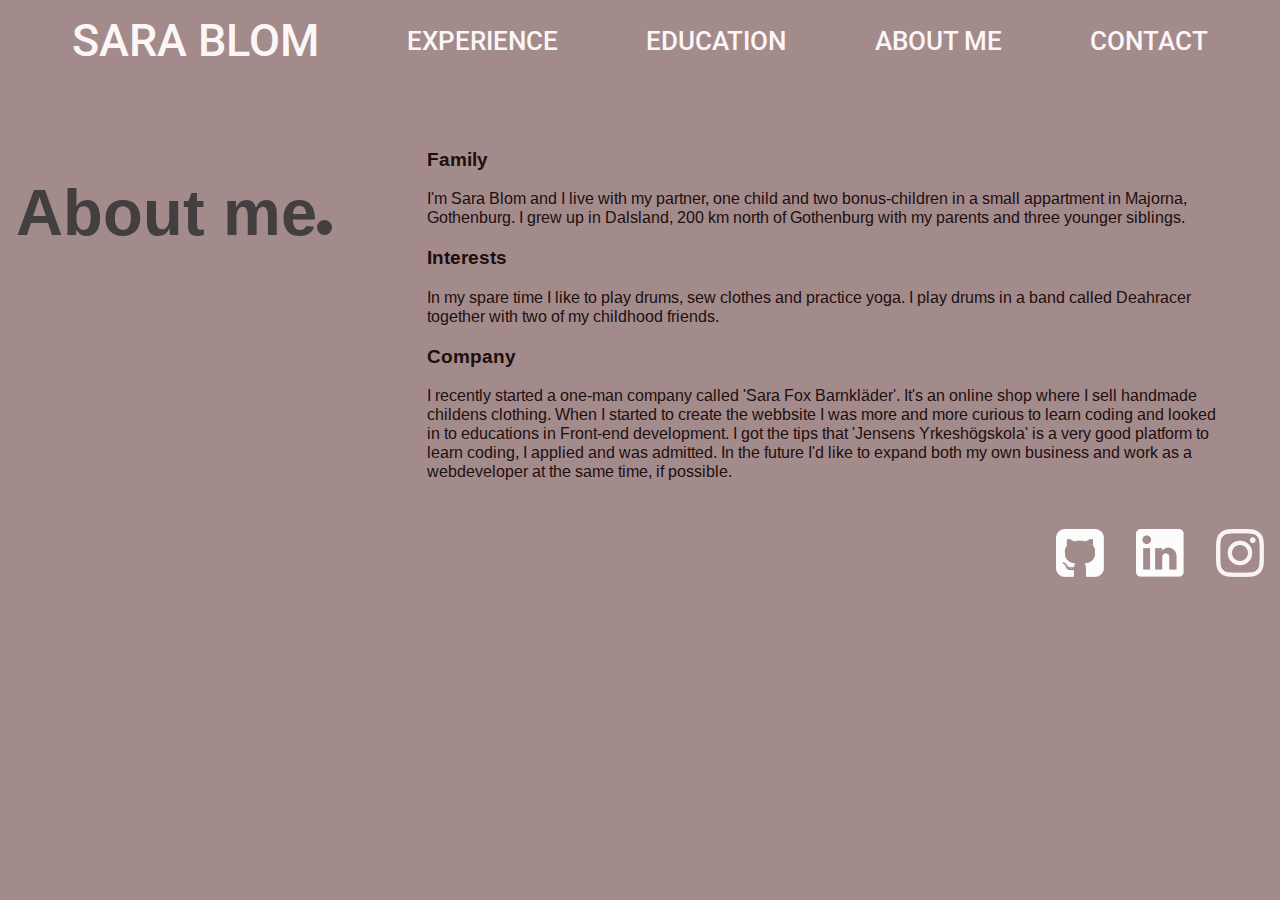
==== aboutme.html @ 62741082 "Added some animations and details" ====
<!DOCTYPE html>
<html lang="en">

<head>
    <meta charset="UTF-8">
    <meta name="viewport" content="width=device-width, initial-scale=1.0">
    <title>Sara Blom --- Front-end developer --- About me</title>
    <link rel="stylesheet" href="css/style.css">
</head>

<body>

    <!--Head med navbar-->

    <head>
        <nav class="topnav" id="myTopnav">
            <a href="index.html" class="home">Sara Blom</a>
            <a href="experience.html" class="menu-a">Experience</a>
            <a href="education.html" class="menu-a">Education</a>
            <a href="aboutme.html" class="menu-a">About me</a>
            <a href="contact.html" class="menu-a">Contact</a>
            <a href="javascript:void(0);" style="font-size:15px;" class="icon" onclick="myFunction()">&#9776;</a>
        </nav>
    </head>

    <!--Main-->
    <main class="aboutme">
        <h1 class="about">About me<span class="dot"></span></h1>

        <section class="om-mig">
            <article id="family">
                <h3>Family</h3>
                <p>I'm Sara Blom and I live with my partner, one child and two bonus-children in a small appartment in
                    Majorna, Gothenburg. I grew up in Dalsland, 200 km north of Gothenburg with my parents and three
                    younger siblings.</p>
            </article>
            <article id="Interests">
                <h3>Interests</h3>
                <p>In my spare time I like to play drums, sew clothes and practice yoga. I play drums in a band called
                    Deahracer together with two of my childhood friends. </p>
            </article>
            <article id="company">
                <h3>Company</h3>
                <p>I recently started a one-man company called 'Sara Fox Barnkläder'. It's an online shop where I sell handmade childens clothing. When I started to create the webbsite I was more and more curious to learn coding and looked in to educations in Front-end development. I got the tips that 'Jensens Yrkeshögskola' is a very good platform to learn coding, I applied and was admitted. In the future I'd like to expand both my own business and work as a webdeveloper at the same time, if possible.</p>
            </article>

    </main>

    <!--Footer-->

    <footer>
        <div class="social-media">
            <a href="https://github.com/sarablom/" target=”_blank”><img src="img/github-sign@2x.png"
                    alt="Github-link"></a>
            <a href="https://www.linkedin.com/in/sara-blom-8ba389144/" target=”_blank”><img
                    src="img/linkedin-logo@2x.png" alt="LinkedIn-link"></a>
            <a href="https://www.instagram.com/sarafox.barnklader/" target=”_blank”><img src="img/instagram@2x.png"
                    alt="Instagram-link"></a>
        </div>
    </footer>

    <script>
        function myFunction() {
          var x = document.getElementById("myTopnav");
          if (x.className === "topnav") {
            x.className += " responsive";
          } else {
            x.className = "topnav";
          }
        }
        </script>
</body>

</html>
---- css/style.css ----
/*General*/

@import url('https://fonts.googleapis.com/css2?family=Arimo&family=Roboto:wght@300&display=swap');

body {
    background-color: #A38B8B;
    font-family: 'Arimo', sans-serif;
    margin: 0;
}

/*Navbar*/

nav.topnav  {
    display: flex;
    justify-content: space-evenly;
    align-items: center;
    flex-direction: row;
    overflow: hidden;
    flex-wrap: wrap;
}

.topnav a {
    font-size: 26px;
    font-family: 'Roboto', sans-serif;
    color: #FDF6F6;
    text-transform: uppercase;
    text-decoration: none;
    font-weight: 500;
    margin: 14px 16px;
}

.topnav a.home {
    font-size: 45px;
}

.topnav a.menu-a:hover, .topnav a.home:hover {
    background-color: #FDF6F6;
    color: #A38B8B;
}

.topnav a.menu-a:active, .topnav a.home:active {
    background-color: #FDF6F6;
    color: #A38B8B;
    font-weight: bolder;
}
  
  .topnav a.icon {
    display: none;
  }

/*Main*/

main {
    font-family: 'Arimo', sans-serif;
    display: grid;
    grid-template-columns: repeat(3, 1fr);
    grid-template-rows: minmax(auto 60vh);  
    padding: 3rem 3rem 1rem 1rem;
    gap: 1rem;
}

/*Main page Home*/

h1 {
    grid-column: 1 / 2;
    grid-row: 1 / 2;
    color: #433F3F;
    font-size: 65px;
    justify-content: flex-end;
    align-items: center;
    animation: slideInFromRight 1s ease-in;
}

.dot {
    height: 15px;
    width: 15px;
    background-color: #433F3F;
    border-radius: 50%;
    display: inline-block;
  }

img.self-portrait {
    grid-column: 2 / 4;
    grid-row: 1 / 2;
    height: 50vh;
    border-radius: 0 2rem;
    opacity: 50%;
    animation: slideInFromLeft 1s ease-in;
    margin: 2rem 3rem;
}

/*Main page Experience and About me*/
main p, section.om-mig {
    grid-column: 2 / 4;
    grid-row: 1 / 2;
    color: #200E0E;
    font-size: 16px;
    animation: slideInFromLeft 1s ease-in;
}

/*Main page Education*/

dl#utbildning {
    list-style-type: none;
    animation: slideInFromLeft 1s ease-in;
}

dl#utbildning dt {
    font-weight: bolder;
}

/*Main page Contact*/

main form {
    grid-column: 2 / 4;
    grid-row: 1 / 2;
    color: #FDF6F6;
    animation: slideInFromLeft 1s ease-in;
    }

form .contact-form {
    margin: 0.4rem 0;
    display: grid;
    grid-template-columns: 20vh 40vh;
    grid-template-rows: 10vh 10vh 20vh 10vh;
    gap: 1rem;
}

input, textarea {
    border : 0px solid #200E0E;
    border-bottom-width : 1px;
    background-color : transparent;
}

label.label1 {
    grid-column: 1 / 2;
    grid-row: 1 / 2;
}

label.label2 {
    grid-column: 1 / 2;
    grid-row: 2 / 3;
}

label.label3 {
    grid-column: 1 / 2;
    grid-row: 3 / 4;
}

input.input1 {
    grid-column: 2 / 3;
    grid-row: 1 / 2;
}

input.input2 {
    grid-column: 2 / 3;
    grid-row: 2 / 3;
}

textarea.textarea {
    grid-column: 2 / 3;
    grid-row: 3 / 4;
}

button.btn {
    grid-column: 2 / 3;
    grid-row: 4 / 5;
    background: #433F3F;
    font-size: 1.2rem;
    padding: 0.2rem 1rem;
    border-radius: 4px;
    color: #FDF6F6;
    text-transform: uppercase;
    border: none;
}

button.btn:hover {
    color: #433F3F;
    background-color: #FDF6F6;
}

/*Footer*/

.social-media {
    display: flex;
    flex-direction: row;
    justify-content: flex-end;
    align-items: center;
}

footer img {
    height: 3rem;
    color: #FDF6F6;
    padding: 1rem;
}

/* Animations */
@keyframes slideInFromLeft {
    0% {
      transform: translateX(-100%);
    }
  
    100% {
      transform: translateX(0);
    }
  }

  @keyframes slideInFromRight {
    0% {
      transform: translateX(100%);
    }
  
    100% {
      transform: translateX(0);
    }
  }

/*Responsive*/

@media screen and (max-width: 600px) {
    .topnav a:not(:first-child) {
      display: none;
      font-size: 20px;
    }

    .topnav a.icon {
      float: right;
      display: block;
    }
  }
  
  @media screen and (max-width: 600px) {
    .topnav.responsive {
        position: relative;
    }

    .topnav.responsive .icon {
      position: absolute;
      right: 0;
      top: 0;
    }
    
    .topnav.responsive a {
      float: none;
      display: block;
      text-align: left;
    }

    .topnav a.menu-a {
        width: 100%;
        padding: 0.1rem;
        margin: 0;
    }
  }

  @media screen and (max-width: 600px) {

  main {
    font-family: 'Arimo', sans-serif;
    display: grid;
    grid-template-columns: repeat(1, 1fr);
    grid-template-rows: minmax(auto 40vh) minmax(auto 40vh);  
    padding: 3rem 3rem 1rem 1rem;
    gap: 1rem;
}

h1 {
    grid-column: 1 / 2;
    grid-row: 1 / 2;
    color: #433F3F;
    font-size: 35px;
    justify-content: flex-end;
    align-items: center;
}

img.self-portrait {
    grid-column: 1 / 2;
    grid-row: 2 / 3;
    height: 30vh;
    border-radius: 0 2rem;
    opacity: 50%;
}

main p, section.om-mig {
    grid-column: 1 / 2;
    grid-row: 2 / 3;
    color: #200E0E;
    font-size: 16px;
}

/*Main page Contact*/

form .contact-form {
    margin: 0.4rem 0;
    display: grid;
    grid-template-columns: 20vh 40vh;
    grid-template-rows: 20vh 10vh 10vh 20vh 10vh;
    gap: 0.5rem;
}

h1.con {
    grid-column: 1 / 3;
    grid-row: 1 / 2;
}

label.label1 {
    grid-column: 1 / 2;
    grid-row: 2 / 3;
}

label.label2 {
    grid-column: 1 / 2;
    grid-row: 3 / 4;
}

label.label3 {
    grid-column: 1 / 2;
    grid-row: 4 / 5;
}

input.input1 {
    grid-column: 2 / 3;
    grid-row: 2 / 3;
}

input.input2 {
    grid-column: 2 / 3;
    grid-row: 3 / 4;
}

textarea.textarea {
    grid-column: 2 / 3;
    grid-row: 4 / 5;
}

button.btn {
    grid-column: 2 / 3;
    grid-row: 5 / 6;
    font-size: 1.2rem;
    padding: 0.2rem 1rem;
    border-radius: 4px;
}
}
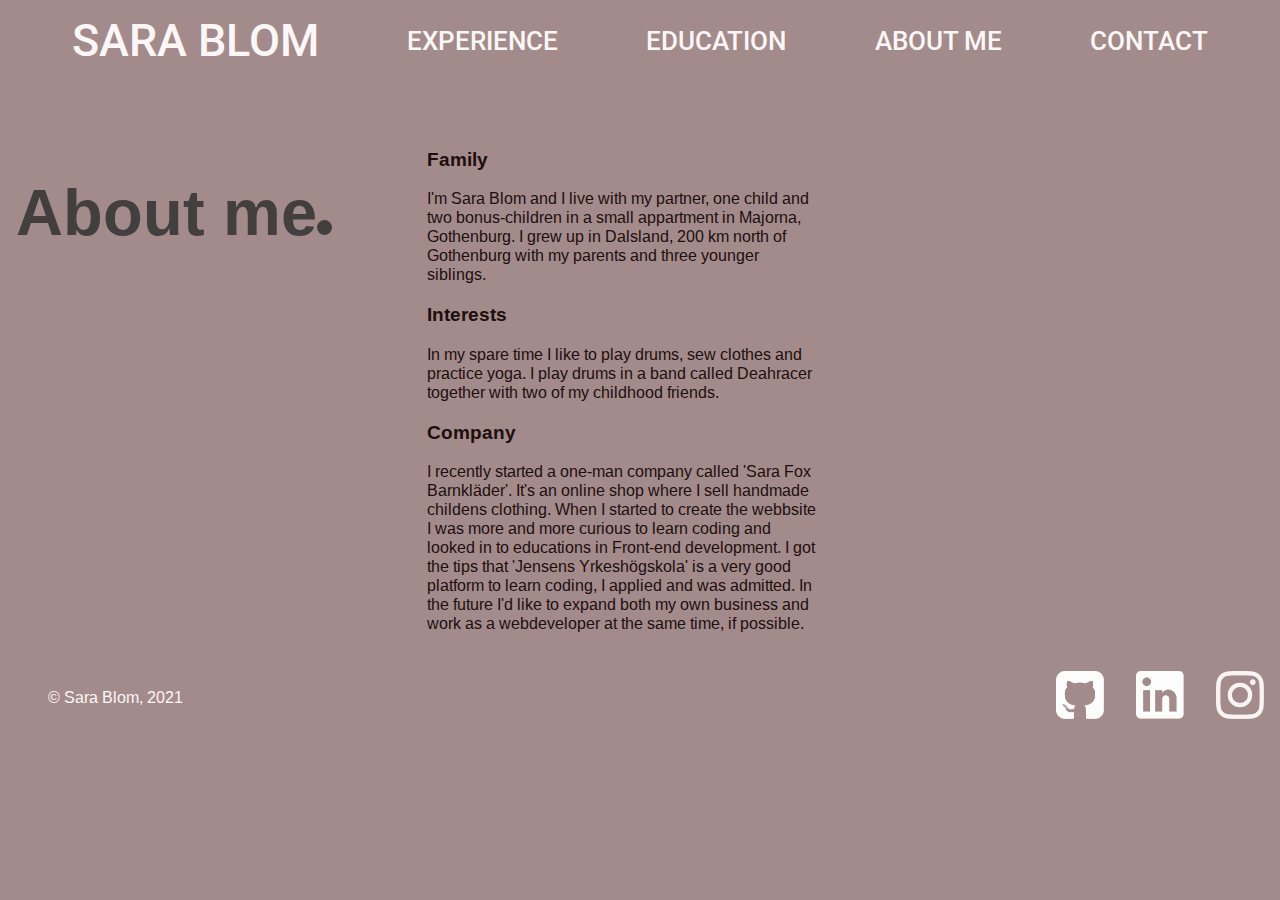
==== commit 2c4d8aa4: "Lagt till copywrite och redigerat Responsive" ====
--- a/aboutme.html
+++ b/aboutme.html
@@ -49,6 +49,9 @@
     <!--Footer-->
 
     <footer>
+        <div class="copy">
+            <p>&#169; Sara Blom, 2021</p>
+        </div>
         <div class="social-media">
             <a href="https://github.com/sarablom/" target=”_blank”><img src="img/github-sign@2x.png"
                     alt="Github-link"></a>
--- a/css/style.css
+++ b/css/style.css
@@ -182,7 +182,24 @@
 
 /*Footer*/
 
+footer {
+    display: grid;
+    grid-template-columns: repeat(2, 1fr);
+    grid-template-rows: 4rem;
+}
+
+.copy {
+    grid-column: 1 / 2;
+    display: flex;
+    flex-direction: row;
+    justify-content: flex-start;
+    align-items: center;
+    color: #FDF6F6;
+    margin: 0 3rem;
+}
+
 .social-media {
+    grid-column: 2 / 3;
     display: flex;
     flex-direction: row;
     justify-content: flex-end;
@@ -217,6 +234,13 @@
   }
 
 /*Responsive*/
+
+@media screen and (max-width: 2560px) {
+    main p, section.om-mig {
+        grid-column: 2 / 3;
+        font-size: 1,7rem;
+    }
+  }
 
 @media screen and (max-width: 600px) {
     .topnav a:not(:first-child) {
@@ -268,7 +292,6 @@
 h1 {
     grid-column: 1 / 2;
     grid-row: 1 / 2;
-    color: #433F3F;
     font-size: 35px;
     justify-content: flex-end;
     align-items: center;
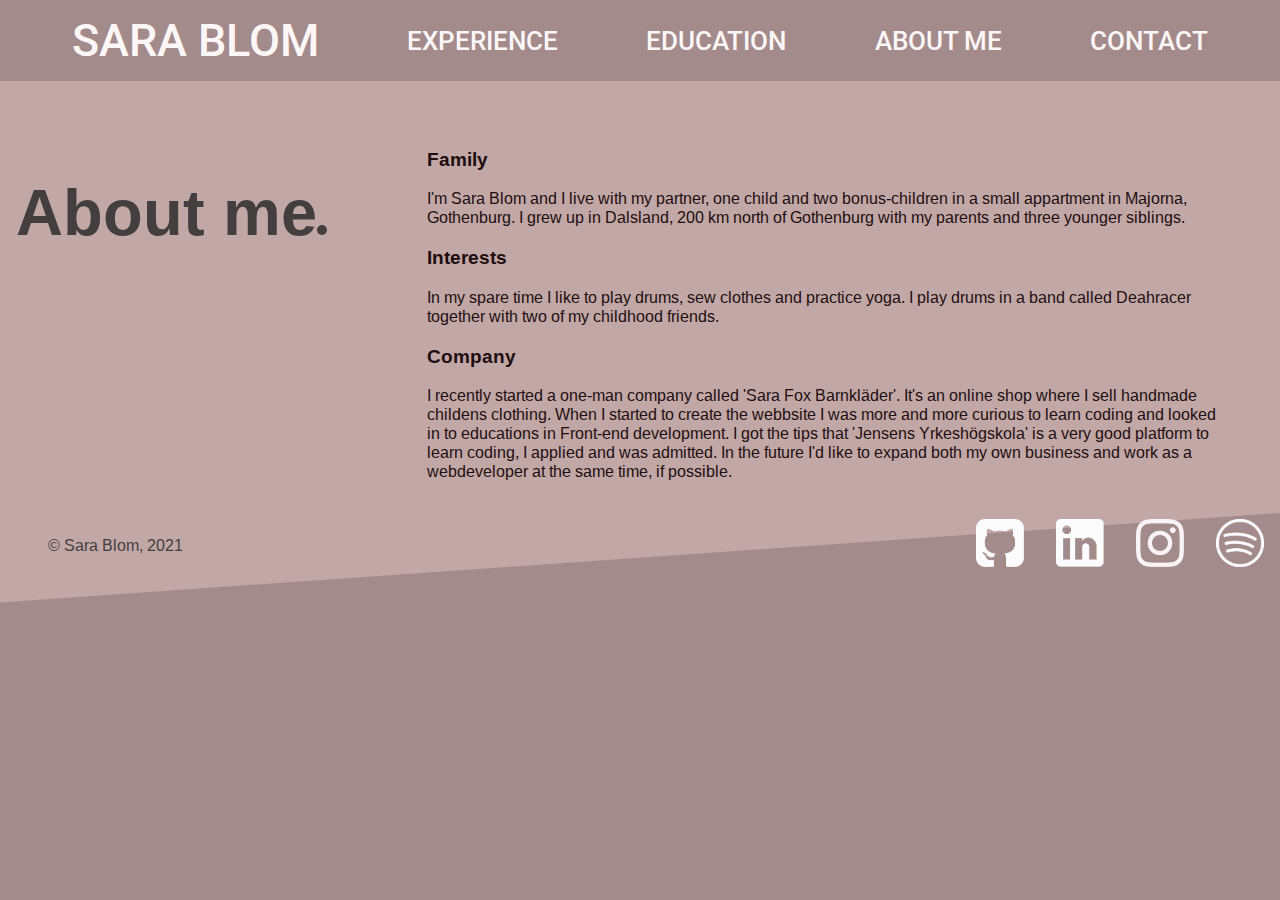
==== commit 2c7e32ac: "Added skewed, corrected responsive" ====
--- a/aboutme.html
+++ b/aboutme.html
@@ -41,7 +41,12 @@
             </article>
             <article id="company">
                 <h3>Company</h3>
-                <p>I recently started a one-man company called 'Sara Fox Barnkläder'. It's an online shop where I sell handmade childens clothing. When I started to create the webbsite I was more and more curious to learn coding and looked in to educations in Front-end development. I got the tips that 'Jensens Yrkeshögskola' is a very good platform to learn coding, I applied and was admitted. In the future I'd like to expand both my own business and work as a webdeveloper at the same time, if possible.</p>
+                <p>I recently started a one-man company called 'Sara Fox Barnkläder'. It's an online shop where I sell
+                    handmade childens clothing. When I started to create the webbsite I was more and more curious to
+                    learn coding and looked in to educations in Front-end development. I got the tips that 'Jensens
+                    Yrkeshögskola' is a very good platform to learn coding, I applied and was admitted. In the future
+                    I'd like to expand both my own business and work as a webdeveloper at the same time, if possible.
+                </p>
             </article>
 
     </main>
@@ -59,19 +64,23 @@
                     src="img/linkedin-logo@2x.png" alt="LinkedIn-link"></a>
             <a href="https://www.instagram.com/sarafox.barnklader/" target=”_blank”><img src="img/instagram@2x.png"
                     alt="Instagram-link"></a>
+            <a href="https://open.spotify.com/artist/1Vhr0X4FgDzqk8s33DUWCz?si=_oi5Cq8mSNuOgx3o4DN0HQ"
+                target=”_blank”><img src="img/spotify@2x.png" alt="Spotify-link"></a>
         </div>
     </footer>
 
+     <!--Javascript for navbar-->
+
     <script>
         function myFunction() {
-          var x = document.getElementById("myTopnav");
-          if (x.className === "topnav") {
-            x.className += " responsive";
-          } else {
-            x.className = "topnav";
-          }
+            var x = document.getElementById("myTopnav");
+            if (x.className === "topnav") {
+                x.className += " responsive";
+            } else {
+                x.className = "topnav";
+            }
         }
-        </script>
+    </script>
 </body>
 
 </html>--- a/css/style.css
+++ b/css/style.css
@@ -1,3 +1,17 @@
+
+/*Content
+
+General
+Navbar
+Main
+    Main page Home
+    Main page Experience and About me
+    Main page Education
+    Main page Contact
+Footer
+Animations
+Responsive
+*/
 
 /*General*/
 
@@ -58,7 +72,24 @@
     grid-template-rows: minmax(auto 60vh);  
     padding: 3rem 3rem 1rem 1rem;
     gap: 1rem;
-}
+    background: #c2a7a7;
+    position: relative;
+    z-index: -1;
+}
+
+main:after {
+    background: inherit;
+    bottom: 0;
+    content: '';
+    display: block;
+    height: 50%;
+    left: 0;
+    position: absolute;
+    right: 0;
+    transform: skewY(-4deg);
+    transform-origin: 100%;
+    z-index: -1;
+  } 
 
 /*Main page Home*/
 
@@ -73,8 +104,8 @@
 }
 
 .dot {
-    height: 15px;
-    width: 15px;
+    height: 10px;
+    width: 10px;
     background-color: #433F3F;
     border-radius: 50%;
     display: inline-block;
@@ -194,7 +225,7 @@
     flex-direction: row;
     justify-content: flex-start;
     align-items: center;
-    color: #FDF6F6;
+    color: #433F3F;
     margin: 0 3rem;
 }
 
@@ -234,13 +265,6 @@
   }
 
 /*Responsive*/
-
-@media screen and (max-width: 2560px) {
-    main p, section.om-mig {
-        grid-column: 2 / 3;
-        font-size: 1,7rem;
-    }
-  }
 
 @media screen and (max-width: 600px) {
     .topnav a:not(:first-child) {
@@ -314,54 +338,46 @@
 
 /*Main page Contact*/
 
-form .contact-form {
+form .contact-form, main.contact {
     margin: 0.4rem 0;
-    display: grid;
-    grid-template-columns: 20vh 40vh;
-    grid-template-rows: 20vh 10vh 10vh 20vh 10vh;
-    gap: 0.5rem;
+    display: flex;
+    justify-content: center;
+    align-items: center;
+    flex-direction: column;
 }
 
 h1.con {
-    grid-column: 1 / 3;
-    grid-row: 1 / 2;
-}
-
-label.label1 {
-    grid-column: 1 / 2;
-    grid-row: 2 / 3;
-}
-
-label.label2 {
-    grid-column: 1 / 2;
-    grid-row: 3 / 4;
-}
-
-label.label3 {
-    grid-column: 1 / 2;
-    grid-row: 4 / 5;
-}
-
-input.input1 {
-    grid-column: 2 / 3;
-    grid-row: 2 / 3;
-}
-
-input.input2 {
-    grid-column: 2 / 3;
-    grid-row: 3 / 4;
-}
-
-textarea.textarea {
-    grid-column: 2 / 3;
-    grid-row: 4 / 5;
+    display: inline-block;
+}
+
+input, textarea {
+    border-bottom-width : 1px;
+    border-left-width: 1px;
 }
 
 button.btn {
     grid-column: 2 / 3;
     grid-row: 5 / 6;
-    font-size: 1.2rem;
+    font-size: 1rem;
     padding: 0.2rem 1rem;
+    margin: 0.5rem 0;
     border-radius: 4px;
+    max-width: 40%;
+}
+
+footer {
+    display: grid;
+    grid-template-columns: repeat(1, 1fr);
+    grid-template-rows: 4rem 4rem;
+}
+
+.copy {
+    grid-column: 1 / 2;
+    grid-row: 1 / 2;
+}
+
+.social-media {
+    grid-column: 1 / 2;
+    grid-row: 2 / 3;
 }
 }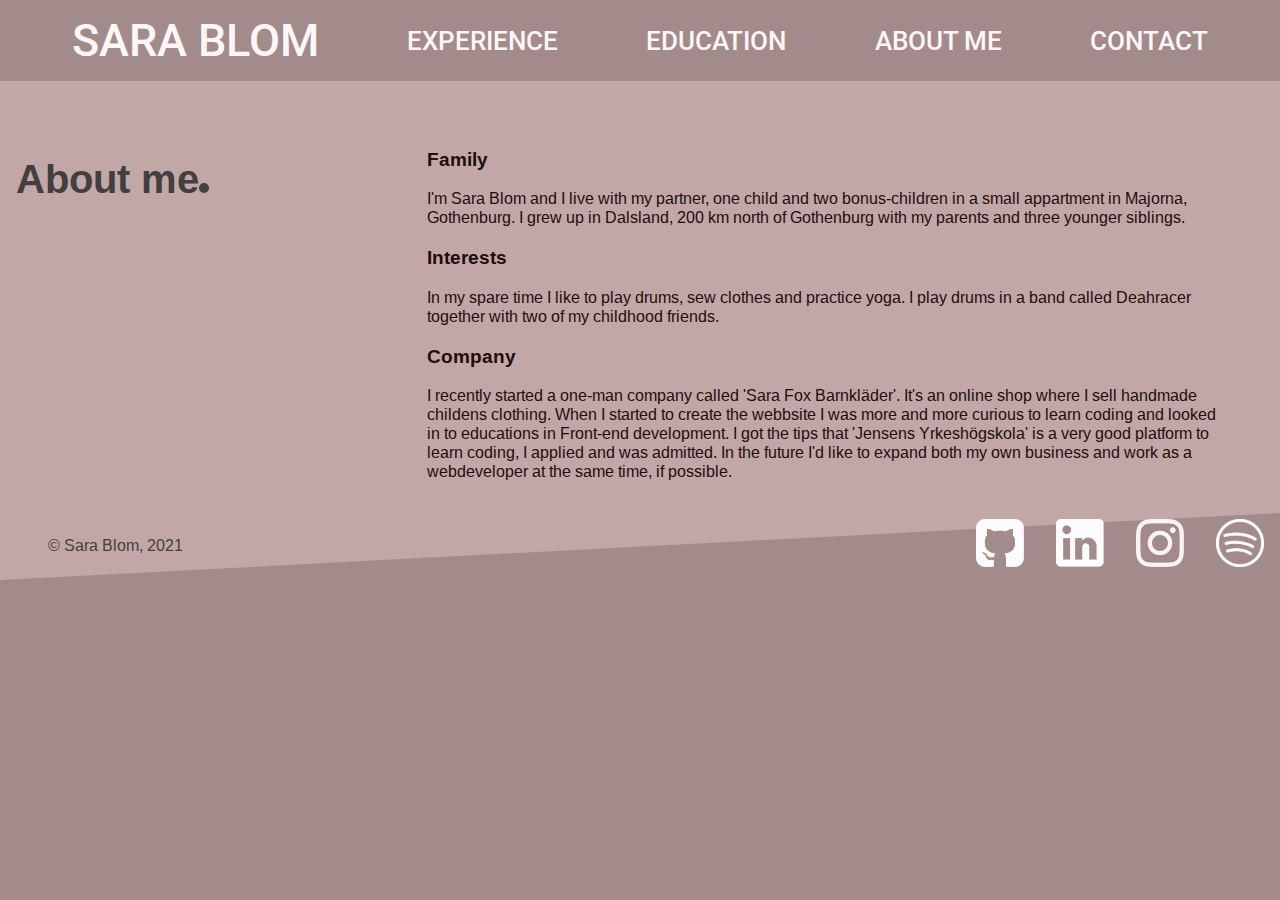
==== commit a294cdb7: "Changed button and hamburger" ====
--- a/aboutme.html
+++ b/aboutme.html
@@ -19,7 +19,7 @@
             <a href="education.html" class="menu-a">Education</a>
             <a href="aboutme.html" class="menu-a">About me</a>
             <a href="contact.html" class="menu-a">Contact</a>
-            <a href="javascript:void(0);" style="font-size:15px;" class="icon" onclick="myFunction()">&#9776;</a>
+            <a href="javascript:void(0);" style="font-size:25px;" class="icon" onclick="myFunction()">&#9776;</a>
         </nav>
     </head>
 
--- a/css/style.css
+++ b/css/style.css
@@ -69,12 +69,12 @@
     font-family: 'Arimo', sans-serif;
     display: grid;
     grid-template-columns: repeat(3, 1fr);
-    grid-template-rows: minmax(auto 60vh);  
+    grid-template-rows: minmax(auto 60vh) minmax(auto 30vh);  
     padding: 3rem 3rem 1rem 1rem;
     gap: 1rem;
     background: #c2a7a7;
     position: relative;
-    z-index: -1;
+    z-index: 1;
 }
 
 main:after {
@@ -86,7 +86,7 @@
     left: 0;
     position: absolute;
     right: 0;
-    transform: skewY(-4deg);
+    transform: skewY(-3deg);
     transform-origin: 100%;
     z-index: -1;
   } 
@@ -97,7 +97,7 @@
     grid-column: 1 / 2;
     grid-row: 1 / 2;
     color: #433F3F;
-    font-size: 65px;
+    font-size: 40px;
     justify-content: flex-end;
     align-items: center;
     animation: slideInFromRight 1s ease-in;
@@ -130,6 +130,21 @@
     animation: slideInFromLeft 1s ease-in;
 }
 
+.programs {
+    grid-column: 2 / 3;
+    grid-row: 2 / 3;
+    display: flex;
+    justify-content: flex-end;
+    align-items: center;
+    flex-direction: row;
+    animation: slideInFromLeft 1s ease-in;
+}
+
+.programs img {
+    height: 4rem;
+    padding: 0.5rem;
+}
+
 /*Main page Education*/
 
 dl#utbildning {
@@ -148,21 +163,19 @@
     grid-row: 1 / 2;
     color: #FDF6F6;
     animation: slideInFromLeft 1s ease-in;
-    }
-
-form .contact-form {
     margin: 0.4rem 0;
     display: grid;
-    grid-template-columns: 20vh 40vh;
+    grid-template-columns: 20vw 50vw;
     grid-template-rows: 10vh 10vh 20vh 10vh;
     gap: 1rem;
-}
+    }
 
 input, textarea {
     border : 0px solid #200E0E;
     border-bottom-width : 1px;
     background-color : transparent;
-}
+    color: #200E0E;
+} 
 
 label.label1 {
     grid-column: 1 / 2;
@@ -227,6 +240,7 @@
     align-items: center;
     color: #433F3F;
     margin: 0 3rem;
+    z-index: 100;
 }
 
 .social-media {
@@ -235,6 +249,7 @@
     flex-direction: row;
     justify-content: flex-end;
     align-items: center;
+    z-index: 100;
 }
 
 footer img {
@@ -266,6 +281,13 @@
 
 /*Responsive*/
 
+@media screen and (min-width: 2560px) {
+    main p, section.om-mig {
+        grid-column: 2 / 3;
+        grid-row: 1 / 2;
+    }
+  }
+
 @media screen and (max-width: 600px) {
     .topnav a:not(:first-child) {
       display: none;
@@ -292,12 +314,12 @@
     .topnav.responsive a {
       float: none;
       display: block;
-      text-align: left;
+      text-align: right;
     }
 
     .topnav a.menu-a {
         width: 100%;
-        padding: 0.1rem;
+        padding: 0.1rem 0.3rem;
         margin: 0;
     }
   }
@@ -308,9 +330,13 @@
     font-family: 'Arimo', sans-serif;
     display: grid;
     grid-template-columns: repeat(1, 1fr);
-    grid-template-rows: minmax(auto 40vh) minmax(auto 40vh);  
+    grid-template-rows: minmax(auto 40vh) minmax(auto 40vh) minmax(auto 40vh);  
     padding: 3rem 3rem 1rem 1rem;
     gap: 1rem;
+}
+
+a.home {
+    font-size: 2rem !important;
 }
 
 h1 {
@@ -334,6 +360,20 @@
     grid-row: 2 / 3;
     color: #200E0E;
     font-size: 16px;
+}
+
+.programs {
+    grid-column: 1 / 2;
+    grid-row: 3 / 4;
+    display: flex;
+    justify-content: center;
+    align-items: center;
+    flex-direction: row;
+}
+
+.programs img {
+    height: 4rem;
+    padding: 0.5rem;
 }
 
 /*Main page Contact*/
@@ -362,7 +402,7 @@
     padding: 0.2rem 1rem;
     margin: 0.5rem 0;
     border-radius: 4px;
-    max-width: 40%;
+    max-width: 80%;
 }
 
 footer {
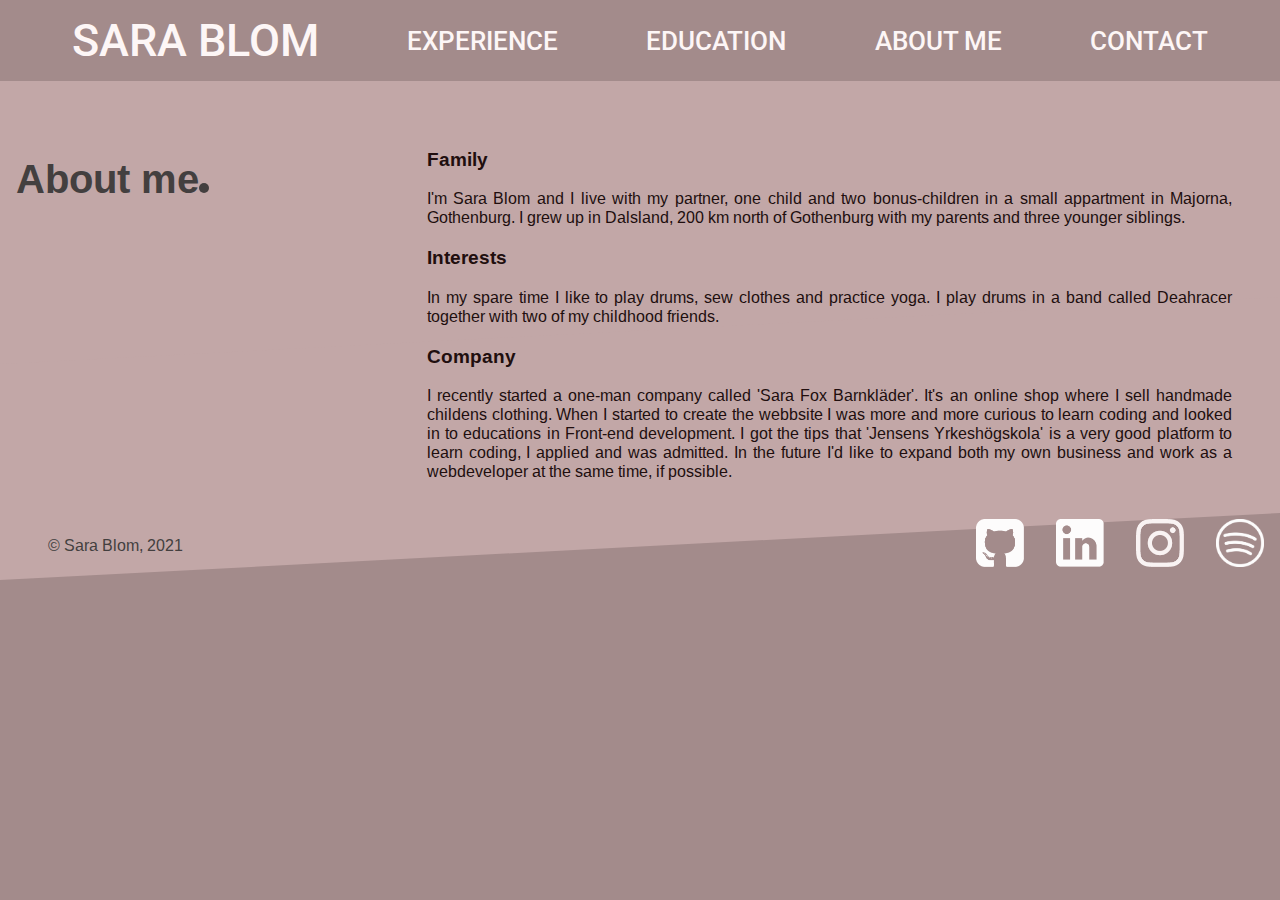
==== commit e7e32bf7: "Format document" ====
--- a/aboutme.html
+++ b/aboutme.html
@@ -69,7 +69,7 @@
         </div>
     </footer>
 
-     <!--Javascript for navbar-->
+    <!--Javascript for navbar-->
 
     <script>
         function myFunction() {
--- a/css/style.css
+++ b/css/style.css
@@ -18,7 +18,12 @@
 @import url('https://fonts.googleapis.com/css2?family=Arimo&family=Roboto:wght@300&display=swap');
 
 body {
-    background-color: #A38B8B;
+    --pink-background: #A38B8B;
+    --light-pink-background: #c2a7a7;
+    --white-text: #FDF6F6;
+    --dark-redish-text: #433F3F;
+    --dark-text: #200E0E;
+    background-color: var(--pink-background);
     font-family: 'Arimo', sans-serif;
     margin: 0;
 }
@@ -37,7 +42,7 @@
 .topnav a {
     font-size: 26px;
     font-family: 'Roboto', sans-serif;
-    color: #FDF6F6;
+    color: var(--white-text);
     text-transform: uppercase;
     text-decoration: none;
     font-weight: 500;
@@ -49,13 +54,13 @@
 }
 
 .topnav a.menu-a:hover, .topnav a.home:hover {
-    background-color: #FDF6F6;
-    color: #A38B8B;
+    background-color: var(--white-text);
+    color: var(--pink-background);
 }
 
 .topnav a.menu-a:active, .topnav a.home:active {
-    background-color: #FDF6F6;
-    color: #A38B8B;
+    background-color: var(--white-text);
+    color: var(--pink-background);
     font-weight: bolder;
 }
   
@@ -72,7 +77,7 @@
     grid-template-rows: minmax(auto 60vh) minmax(auto 30vh);  
     padding: 3rem 3rem 1rem 1rem;
     gap: 1rem;
-    background: #c2a7a7;
+    background: var(--light-pink-background);
     position: relative;
     z-index: 1;
 }
@@ -96,7 +101,7 @@
 h1 {
     grid-column: 1 / 2;
     grid-row: 1 / 2;
-    color: #433F3F;
+    color: var(--dark-redish-text);
     font-size: 40px;
     justify-content: flex-end;
     align-items: center;
@@ -106,7 +111,7 @@
 .dot {
     height: 10px;
     width: 10px;
-    background-color: #433F3F;
+    background-color: var(--dark-redish-text);
     border-radius: 50%;
     display: inline-block;
   }
@@ -122,12 +127,13 @@
 }
 
 /*Main page Experience and About me*/
-main p, section.om-mig {
+section.erfarenhet, section.om-mig {
     grid-column: 2 / 4;
     grid-row: 1 / 2;
-    color: #200E0E;
+    color: var(--dark-text);
     font-size: 16px;
     animation: slideInFromLeft 1s ease-in;
+    text-align: justify;
 }
 
 .programs {
@@ -161,20 +167,20 @@
 main form {
     grid-column: 2 / 4;
     grid-row: 1 / 2;
-    color: #FDF6F6;
+    color: var(--white-text);
     animation: slideInFromLeft 1s ease-in;
     margin: 0.4rem 0;
     display: grid;
-    grid-template-columns: 20vw 50vw;
+    grid-template-columns: 15vw 30vw;
     grid-template-rows: 10vh 10vh 20vh 10vh;
     gap: 1rem;
     }
 
 input, textarea {
-    border : 0px solid #200E0E;
+    border : 0px solid var(--dark-text);
     border-bottom-width : 1px;
     background-color : transparent;
-    color: #200E0E;
+    color: var(--dark-text);
 } 
 
 label.label1 {
@@ -210,18 +216,18 @@
 button.btn {
     grid-column: 2 / 3;
     grid-row: 4 / 5;
-    background: #433F3F;
+    background: var(--dark-redish-text);
     font-size: 1.2rem;
     padding: 0.2rem 1rem;
     border-radius: 4px;
-    color: #FDF6F6;
+    color: var(--white-text);
     text-transform: uppercase;
     border: none;
 }
 
 button.btn:hover {
-    color: #433F3F;
-    background-color: #FDF6F6;
+    color: var(--dark-redish-text);
+    background-color: var(--white-text);
 }
 
 /*Footer*/
@@ -238,7 +244,7 @@
     flex-direction: row;
     justify-content: flex-start;
     align-items: center;
-    color: #433F3F;
+    color: var(--dark-redish-text);
     margin: 0 3rem;
     z-index: 100;
 }
@@ -254,7 +260,6 @@
 
 footer img {
     height: 3rem;
-    color: #FDF6F6;
     padding: 1rem;
 }
 
@@ -358,7 +363,6 @@
 main p, section.om-mig {
     grid-column: 1 / 2;
     grid-row: 2 / 3;
-    color: #200E0E;
     font-size: 16px;
 }
 
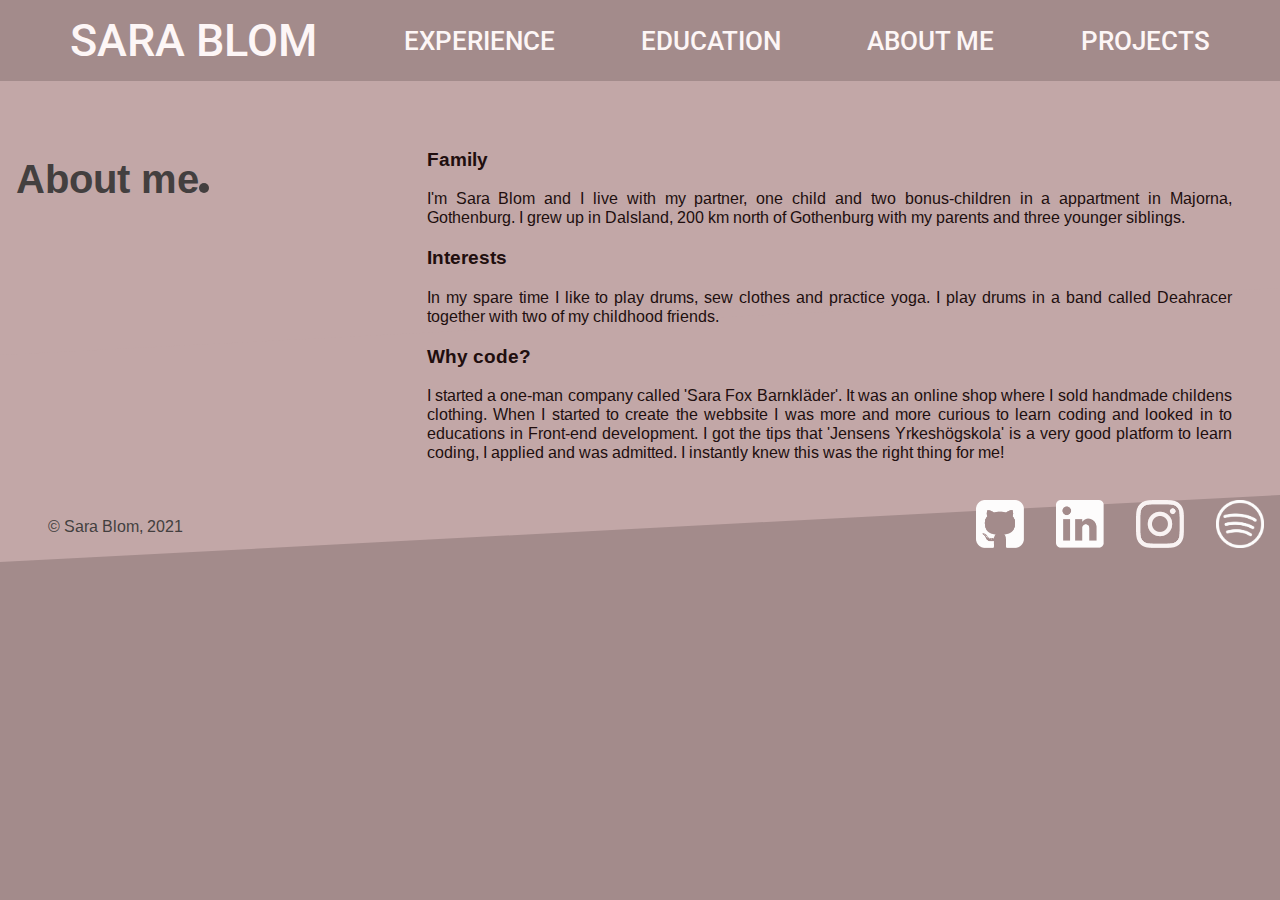
==== commit 63c5b2d0: "add projects" ====
--- a/aboutme.html
+++ b/aboutme.html
@@ -18,7 +18,7 @@
             <a href="experience.html" class="menu-a">Experience</a>
             <a href="education.html" class="menu-a">Education</a>
             <a href="aboutme.html" class="menu-a">About me</a>
-            <a href="contact.html" class="menu-a">Contact</a>
+            <a href="projects.html" class="menu-a">Projects</a>
             <a href="javascript:void(0);" style="font-size:25px;" class="icon" onclick="myFunction()">&#9776;</a>
         </nav>
     </head>
@@ -30,7 +30,7 @@
         <section class="om-mig">
             <article id="family">
                 <h3>Family</h3>
-                <p>I'm Sara Blom and I live with my partner, one child and two bonus-children in a small appartment in
+                <p>I'm Sara Blom and I live with my partner, one child and two bonus-children in a appartment in
                     Majorna, Gothenburg. I grew up in Dalsland, 200 km north of Gothenburg with my parents and three
                     younger siblings.</p>
             </article>
@@ -40,12 +40,11 @@
                     Deahracer together with two of my childhood friends. </p>
             </article>
             <article id="company">
-                <h3>Company</h3>
-                <p>I recently started a one-man company called 'Sara Fox Barnkläder'. It's an online shop where I sell
+                <h3>Why code?</h3>
+                <p>I started a one-man company called 'Sara Fox Barnkläder'. It was an online shop where I sold
                     handmade childens clothing. When I started to create the webbsite I was more and more curious to
                     learn coding and looked in to educations in Front-end development. I got the tips that 'Jensens
-                    Yrkeshögskola' is a very good platform to learn coding, I applied and was admitted. In the future
-                    I'd like to expand both my own business and work as a webdeveloper at the same time, if possible.
+                    Yrkeshögskola' is a very good platform to learn coding, I applied and was admitted. I instantly knew this was the right thing for me!
                 </p>
             </article>
 
--- a/css/style.css
+++ b/css/style.css
@@ -151,6 +151,25 @@
     padding: 0.5rem;
 }
 
+/* Main page projects */
+
+#project1, #project2 {
+    animation: slideInFromLeft 1s ease-in;
+}
+
+a.project-link {
+    text-decoration: none;
+    color: var(--white-text);
+}
+
+a.project-link:hover {
+    text-decoration: underline;
+}
+
+.white {
+    background-color: var(--white-text);
+}
+
 /*Main page Education*/
 
 dl#utbildning {
@@ -357,10 +376,9 @@
     grid-row: 2 / 3;
     height: 30vh;
     border-radius: 0 2rem;
-    opacity: 50%;
-}
-
-main p, section.om-mig {
+}
+
+main p, section.om-mig, section.erfarenhet {
     grid-column: 1 / 2;
     grid-row: 2 / 3;
     font-size: 16px;
@@ -380,7 +398,7 @@
     padding: 0.5rem;
 }
 
-/*Main page Contact*/
+/* Main page Contact
 
 form .contact-form, main.contact {
     margin: 0.4rem 0;
@@ -407,7 +425,7 @@
     margin: 0.5rem 0;
     border-radius: 4px;
     max-width: 80%;
-}
+} */
 
 footer {
     display: grid;
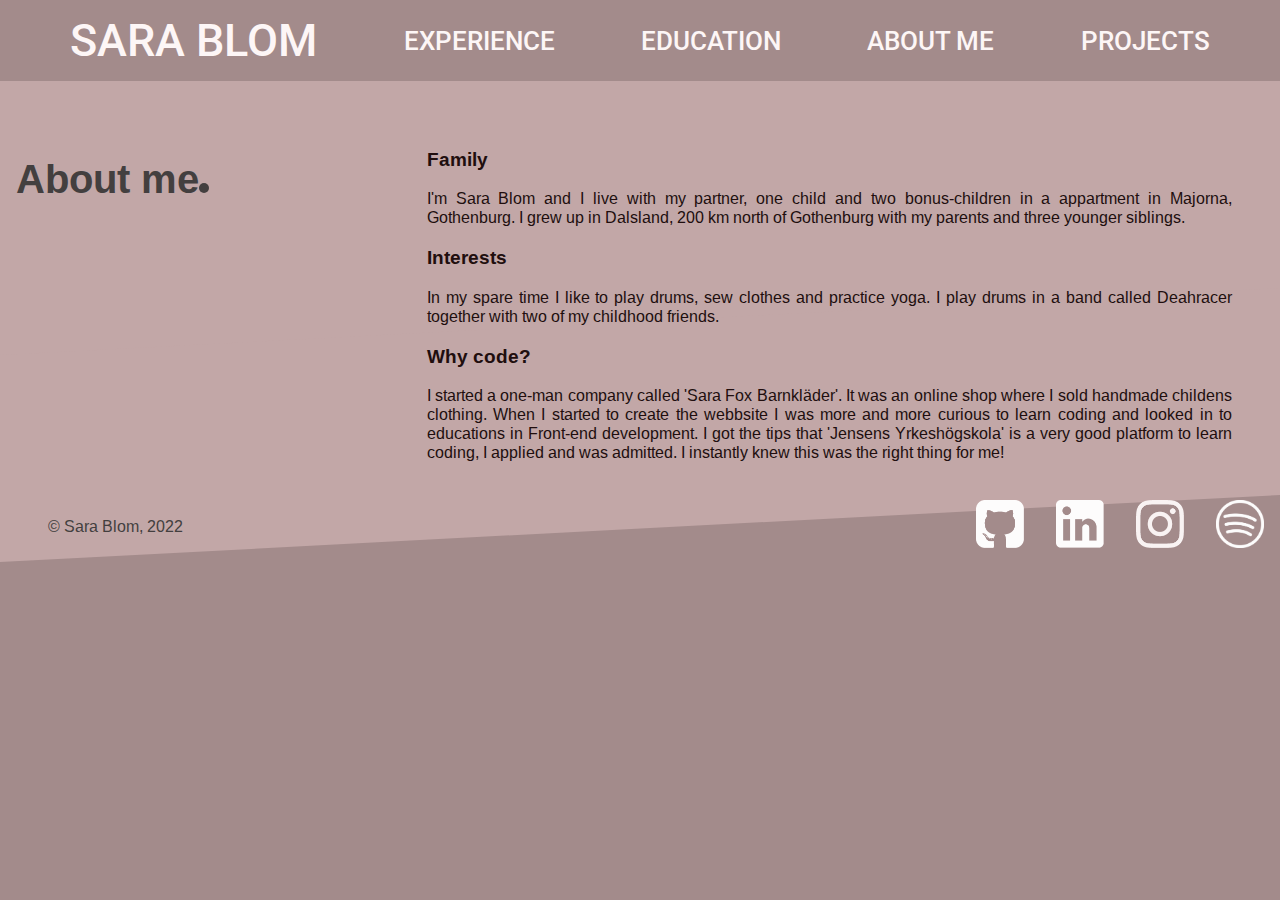
==== commit 7a2435b1: "change copyright year" ====
--- a/aboutme.html
+++ b/aboutme.html
@@ -54,7 +54,7 @@
 
     <footer>
         <div class="copy">
-            <p>&#169; Sara Blom, 2021</p>
+            <p>&#169; Sara Blom, 2022</p>
         </div>
         <div class="social-media">
             <a href="https://github.com/sarablom/" target=”_blank”><img src="img/github-sign@2x.png"
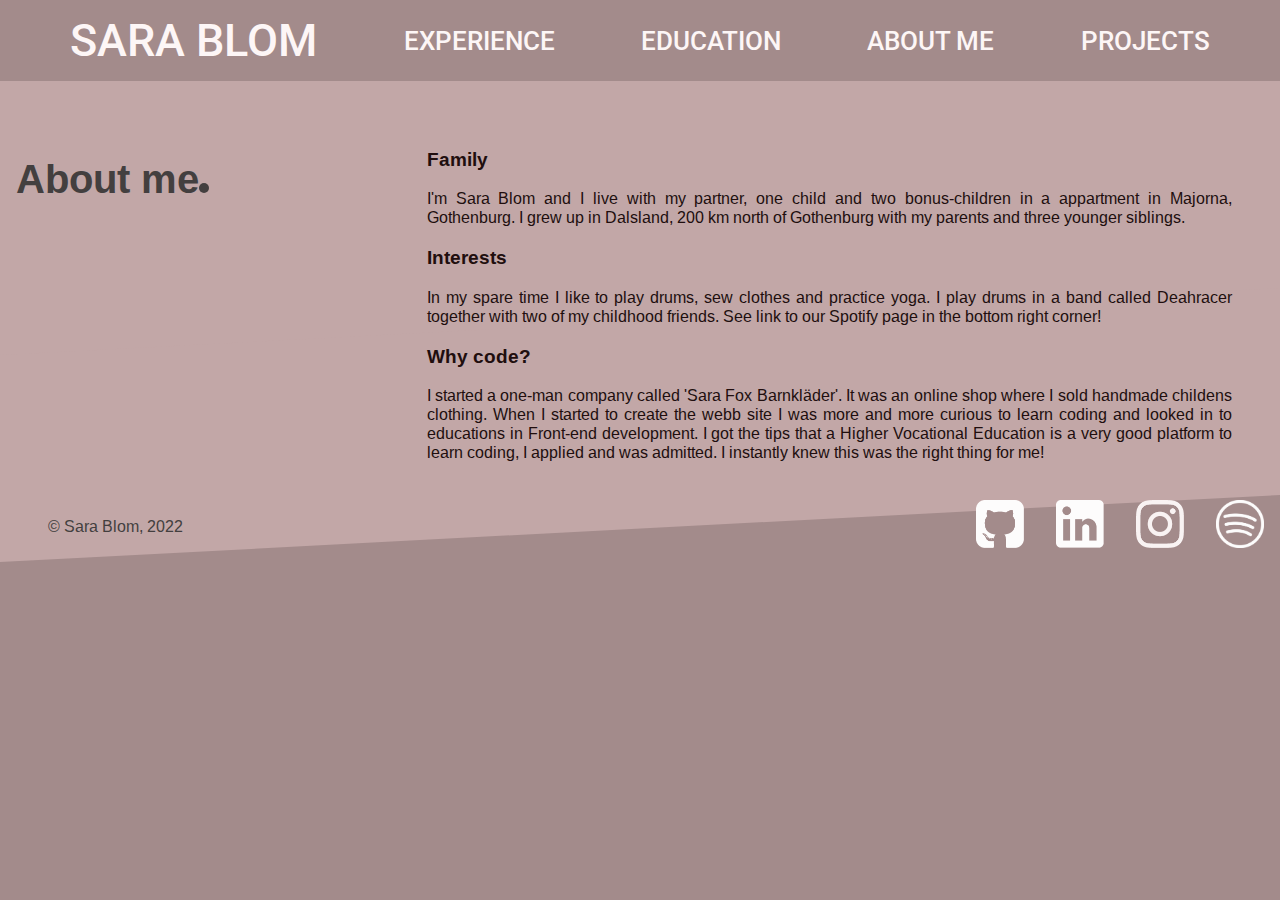
==== commit d43eb788: "updated some info" ====
--- a/aboutme.html
+++ b/aboutme.html
@@ -37,14 +37,14 @@
             <article id="Interests">
                 <h3>Interests</h3>
                 <p>In my spare time I like to play drums, sew clothes and practice yoga. I play drums in a band called
-                    Deahracer together with two of my childhood friends. </p>
+                    Deahracer together with two of my childhood friends. See link to our Spotify page in the bottom right corner!</p>
             </article>
             <article id="company">
                 <h3>Why code?</h3>
                 <p>I started a one-man company called 'Sara Fox Barnkläder'. It was an online shop where I sold
-                    handmade childens clothing. When I started to create the webbsite I was more and more curious to
-                    learn coding and looked in to educations in Front-end development. I got the tips that 'Jensens
-                    Yrkeshögskola' is a very good platform to learn coding, I applied and was admitted. I instantly knew this was the right thing for me!
+                    handmade childens clothing. When I started to create the webb site I was more and more curious to
+                    learn coding and looked in to educations in Front-end development. I got the tips that a Higher Vocational
+                    Education is a very good platform to learn coding, I applied and was admitted. I instantly knew this was the right thing for me!
                 </p>
             </article>
 
--- a/css/style.css
+++ b/css/style.css
@@ -134,6 +134,7 @@
     font-size: 16px;
     animation: slideInFromLeft 1s ease-in;
     text-align: justify;
+    max-width: 90vw;
 }
 
 .programs {
@@ -144,10 +145,11 @@
     align-items: center;
     flex-direction: row;
     animation: slideInFromLeft 1s ease-in;
+    max-width: 90vw;
 }
 
 .programs img {
-    height: 4rem;
+    height: 2rem;
     padding: 0.5rem;
 }
 
